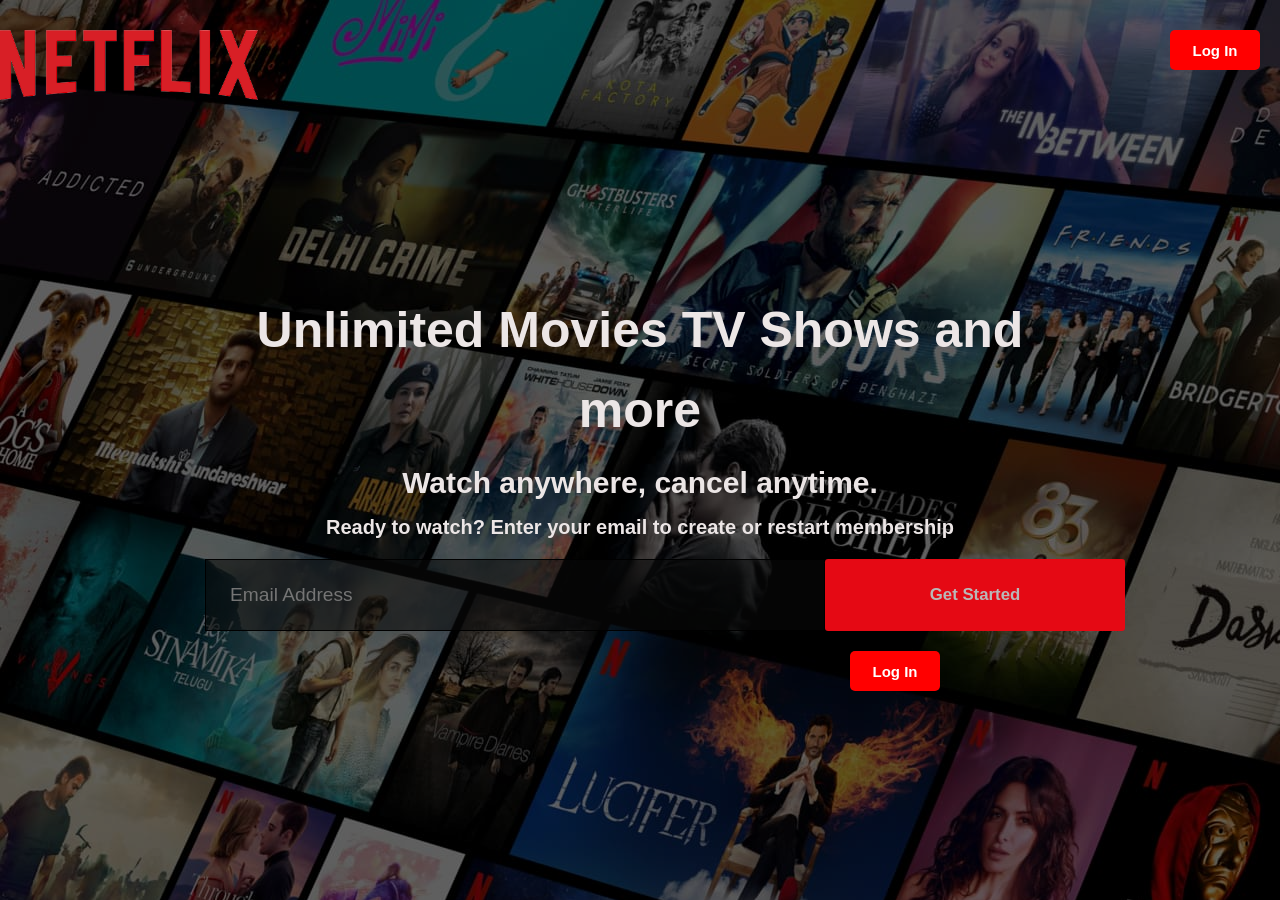
==== public/jindex.html @ b982c2ac "first commit" ====
<!DOCTYPE html>
<html lang="en">
<head>
    <meta charset="UTF-8">
    <meta http-equiv="X-UA-Compatible" content="IE=edge">
    <meta name="viewport" content="width=device-width, initial-scale=1.0">
    <link rel="stylesheet" href="/public/css/jstyle.css">
    <title>Document</title>
</head>
<body>
    <div class="container">
        <div class="header">
            <img src="img/logo.png" alt="">
            <button class="login-btn">Log In</button>
        </div>
        <div class="text-container">
            <h1>Unlimited Movies TV Shows and more</h1>
            <h4>Watch anywhere, cancel anytime. </h4>
            <h5>Ready to watch? Enter your email to create
                or restart membership
            </h5>
        </div>
        <div class="form">
            <input type="email" placeholder="Email Address">
          <!--<input type="password" placeholder="password">--->
            <button class="getstarted-btn">Get Started</button>
        </div>
        <button class="downlogin-btn">Log In</button>
    </div>
</body>
</html>
---- public/css/jstyle.css ----
*{
    padding: 0;
    margin: 0;
    box-sizing: border-box;
}

body{
    background: url('/public/img/background.jpg');
    position: absolute;
    font-family:Verdana, Geneva, Tahoma, sans-serif;
}

body::-webkit-scrollbar{
  display: none;
}

.container{
    height: 100vh;
    width: 100vw;
    position: relative;
    background-color: rgba(0, 0, 0, 0.5);
}

.header{
    height: 100px;
    display: flex;
    justify-content: space-between;
    padding-top: 30px;
}

button.login-btn{
    width: 90px;
    height: 40px;
    background-color: red;
    color: white;
    font-size: 15px;
    font-weight: bolder;
    border: none;
    border-radius: 5px;
    margin-right: 20px;
}

.text-container{
    color: white;
    margin: auto;
    width: 770px;
    margin-top: 190px;
    display: grid;
    gap: 1rem;
    text-align: center;
}

.text-container h1{
    font-size: 50px;
    line-height: 5rem;
}

.text-container h4{
    font-size: 30px;
}

.text-container h5{
    font-size: 20px;
}

.form{
    display: flex;
    justify-content: center;
    margin-top: 20px;
    margin-left: 50px;
    
}
input{
    color: rgb(8, 8, 8);
    width: 620px;
    border: none;
    padding: 1.5rem;
    font-size: 1.2rem;
    border: 1px solid black;
    background-color: rgba(9, 9, 9, 0.572);
    
   }

   input:focus{
    outline: none;
  }

  button.getstarted-btn{
      padding: 0.5rem 1rem;
    background-color: #e50914;
    border: none;
    text-align: center;
    cursor: pointer;
    color: rgb(186, 184, 184);
    border-radius: 0.2rem;
    font-weight: bolder;
    font-size: 1.05rem;
    width: 300px;
  }

  button.downlogin-btn{
    width: 90px;
    height: 40px;
    background-color: red;
    color: white;
    font-size: 15px;
    font-weight: bolder;
    border: none;
    border-radius: 5px;
    margin-left: 850px;
    margin-top: 20px;
  }
.text-container{
    color: rgb(236, 230, 230);
    margin: auto;
    width: 770px;
    margin-top: 190px;
    display: grid;
    gap: 1rem;
    text-align: center;
}
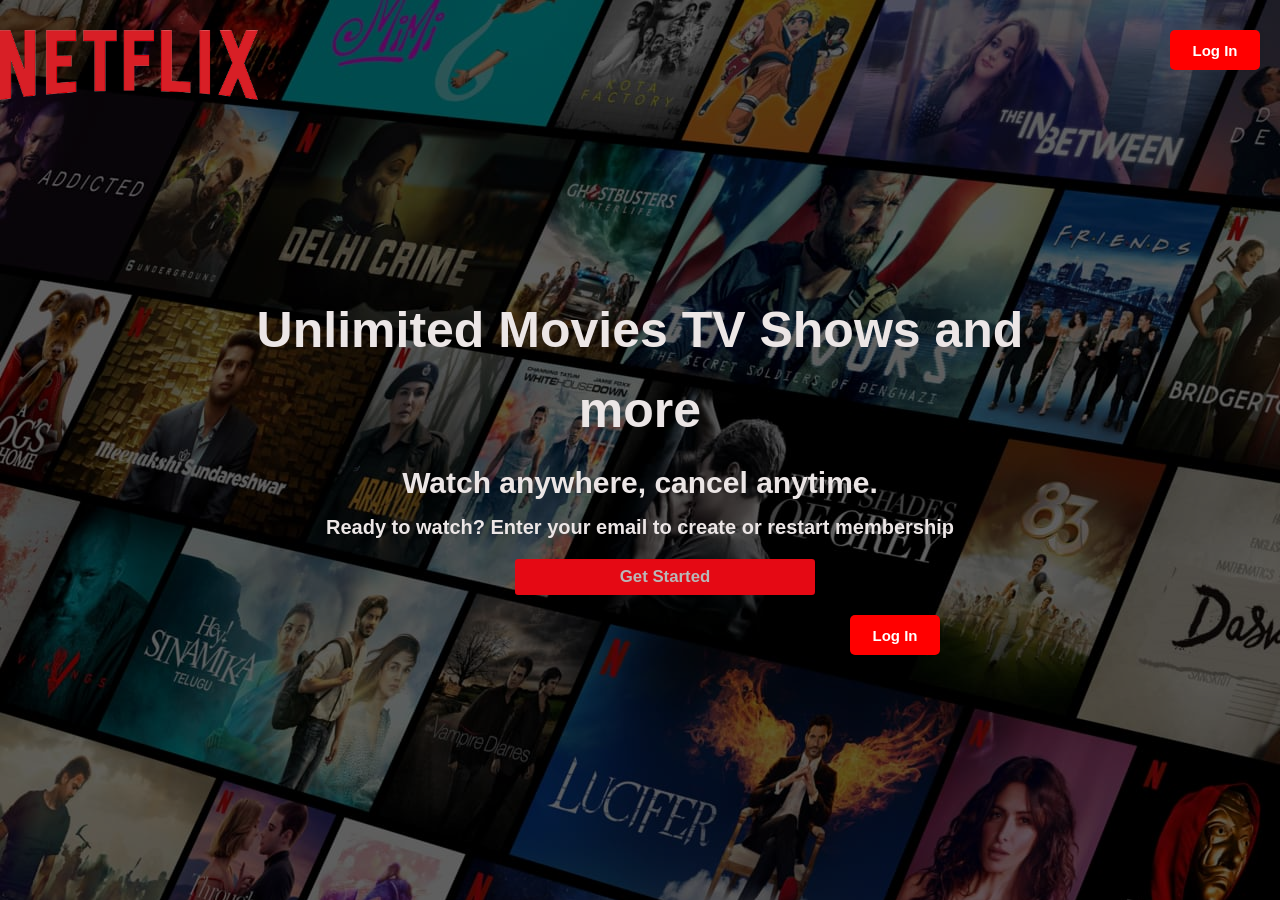
==== commit 770b6f00: "tried to fix join now button" ====
--- a/public/jindex.html
+++ b/public/jindex.html
@@ -21,8 +21,8 @@
             </h5>
         </div>
         <div class="form">
-            <input type="email" placeholder="Email Address">
-          <!--<input type="password" placeholder="password">--->
+            <!-- <input type="email" placeholder="Email Address">
+          <input type="password" placeholder="password">- -->
             <button class="getstarted-btn">Get Started</button>
         </div>
         <button class="downlogin-btn">Log In</button>
